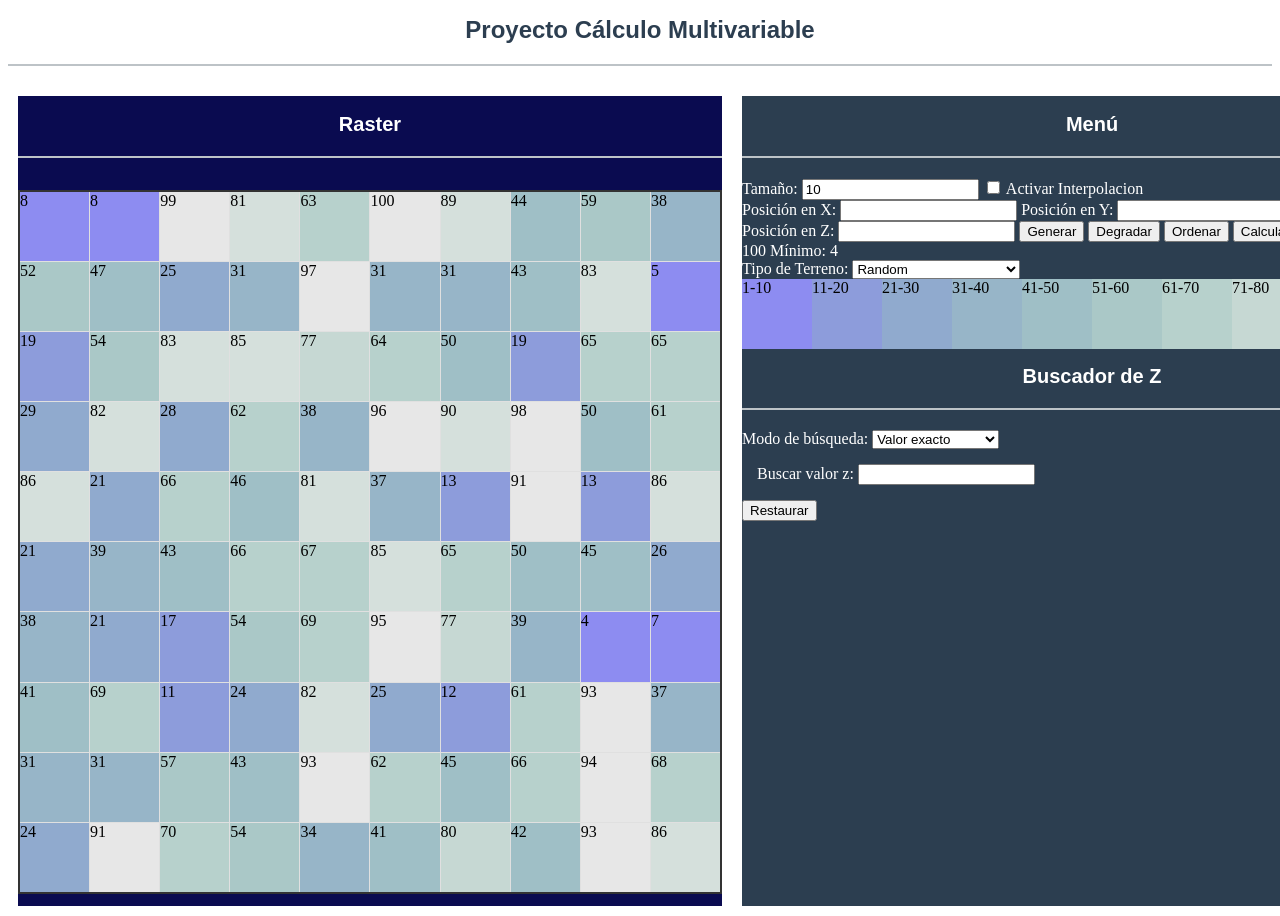
==== CálculoMultivariable/ProyectoV2/index.html @ 4715f2e3 "Proyecto Cálculo Multivariable P2 Adición de las funciones para el uso del gradiente (ríos y parteag" ====
<!DOCTYPE html>
<html lang="en">
<head>
    <meta charset="UTF-8">
    <meta name="viewport" content="width=device-width, initial-scale=1.0">
    <title>Proyecto Cálculo Multivariable</title>
    <link rel="stylesheet" href="styles.css">
</head>
<body>
    <h1>Proyecto Cálculo Multivariable</h1>
    <!-- División para el raster-->
    <div class="divVentana" >
        <!-- Raster-->
        <div class="divRaster">
            <h2>Raster</h2>
            <div id="contenedor-raster"></div>
        </div>
        <!-- Menú-->
        <div class="divMenu">
            <!-- Título -->
            <h2>Menú</h2>
            <!-- Insertar tamaño del raster -->
            <div>
                <label for="raster-tamanio">Tamaño: </label>
                <input type="number" id="raster-tamanio" value="10">
                <label for="interpolacion">
                    <input type="checkbox" id="interpolacion"> Activar Interpolacion
                </label>
            </div>
            <!-- Coordenadas x,y  -->
            <div>
                <label for="positionX">Posición en X: </label>
                <input type="number" id="positionX" >
                <label for="positionY">Posición en Y: </label>
                <input type="number" id="positionY" >
            </div>
            <!-- Coordenada z -->
            <label for="positionZ">Posición en Z: </label>
            <input type="number" id="positionZ">
            <!-- Botón generador del raster -->
            <button id="btn-generar">Generar</button>
            <button id="btn-degradar">Degradar</button>
            <button id="btn-ordenar">Ordenar</button>
            <button id="btn-parteaguas">Calcular Parteaguas</button>
            <!-- Min y maximo del raster -->
            <label id="maximo">Máximo: </label>
            <label id="minimo">Mínimo: </label>
            <!-- Selector de Tipo de Terreno -->
            <div>
                <label for="tipo-terreno">Tipo de Terreno: </label>
                <select id="tipo-terreno">
                    <option value="random" selected>Random</option>
                    <option value="mapa1">Mapa 1 (Valle y Crestas)</option>
                </select>
            </div>
            <!-- Tarjeta de colores -->
            <div id="contenedor-barra"></div>
            <!-- Selector del buscador -->
            <div class="seccion-buscador">
                <h2>Buscador de Z</h2>
                <label for="selector-modo">Modo de búsqueda: </label>
                <select id="selector-modo">
                    <option value="exacto">Valor exacto</option>
                    <option value="rango">Rango de valores</option>
                </select>
                <div id="modo-exacto" class="mostrar">
                    <label for="z-exacta">Buscar valor z: </label>
                    <input type="number" id="z-exacta" >
                </div>
                <div id="modo-rango" class="mostrar ocultar">
                    <label for="z-min">Desde: </label>
                    <input type="number" id="z-min">
                    <label for="z-max">Hasta: </label>
                    <input type="number" id="z-max">
                </div>
                <button id="btn-restaurar">Restaurar</button>
            </div>
        </div>
    </div>
    <script src="scripts/script.js"></script>
</body>
</html>
---- CálculoMultivariable/ProyectoV2/styles.css ----
/*Encabezado para la página*/
html, body{
    height: 100%;
}
h1 {
    font-family: 'Arial';
    font-size: 24px;
    font-weight: bold;
    color: #2c3e50;
    margin-bottom: 20px;
    text-align: center;
    border-bottom: 2px solid #bdc3c7;
    padding-bottom: 20px;
}
h2 {
    font-family: 'Arial';
    font-size: 20px;
    font-weight: bold;
    color: white;
    margin-bottom: 20px;
    text-align: center;
    border-bottom: 2px solid #bdc3c7;
    padding-bottom: 20px;
}
label{
    color: white;
}
#contenedor-raster {
    width: 700px;
    height: 700px;
    background-color: #e0e0e0;
    border: 2px solid #333;
    display: grid;
    gap: 1px;
    margin:auto;
}
#contenedor-raster.con-interpolacion .celda{
    transition: background-color 2s ease-in-out;
}
#contenedor-barra{
    background-color: #ff4081;
    display:grid;
    grid-template-columns: repeat(10, 1fr);
    width:700px;
    height: 70px;
    margin:auto;
}
.divVentana{
    height: 90%;
    display: grid;
    grid-template-columns: 1fr 1fr;
    gap:20px;
    padding :10px;
}
.divRaster{
    display:flex;
    flex-direction: column;
    height: 100%;
    background-color: #0a0b50;
}
.divMenu{
    height: 100%;
    background-color: #2c3e50;
    align-items: center;
    justify-content: center;
}
.celda {
    background-color: #ffffff;
    transition: background-color 0.2s;
    cursor: pointer;
}
.celda:hover{
            background-color: #0d0e0f;
}
.celda.seleccionada{
    outline: 3px solid #ff4081; /* Usamos outline para no alterar el tamaño del grid */
    outline-offset: -3px;
    z-index: 10; /* Asegura que el borde se vea por encima de las demás celdas */
}
.ocultar{
    display:none !important;
}
.mostrar{
    margin: 15px;
}
.busqueda-encontrada{
    outline: 3px solid #00e5ff;

    outline-offset: -3px;
    z-index: 5;
}
.parteaguas {
    background-color: #9c27b0 !important; /* Color morado solicitado */
    outline: 2px solid #ffffff;
    z-index: 6;
}
/* Estilo para los ríos (cauce en rojo) */
.cauce-rojo {
    background-color: #ff1744 !important;
    color: #fff;
    font-weight: bold;
    z-index: 4;
}

/* Estilo para el parteaguas de la cuenca seleccionado (contorno amarillo) */
.parteaguas-amarillo {
    outline: 3px solid #ffea00 !important; /* Contorno amarillo brillante */
    outline-offset: -3px;
    z-index: 8;
}

/* Estilo opcional para sombrear el interior de la cuenca seleccionada */
.celda-cuenca {
    background-color: rgba(255, 235, 59, 0.25) !important; /* Tono translúcido amarillo */
}
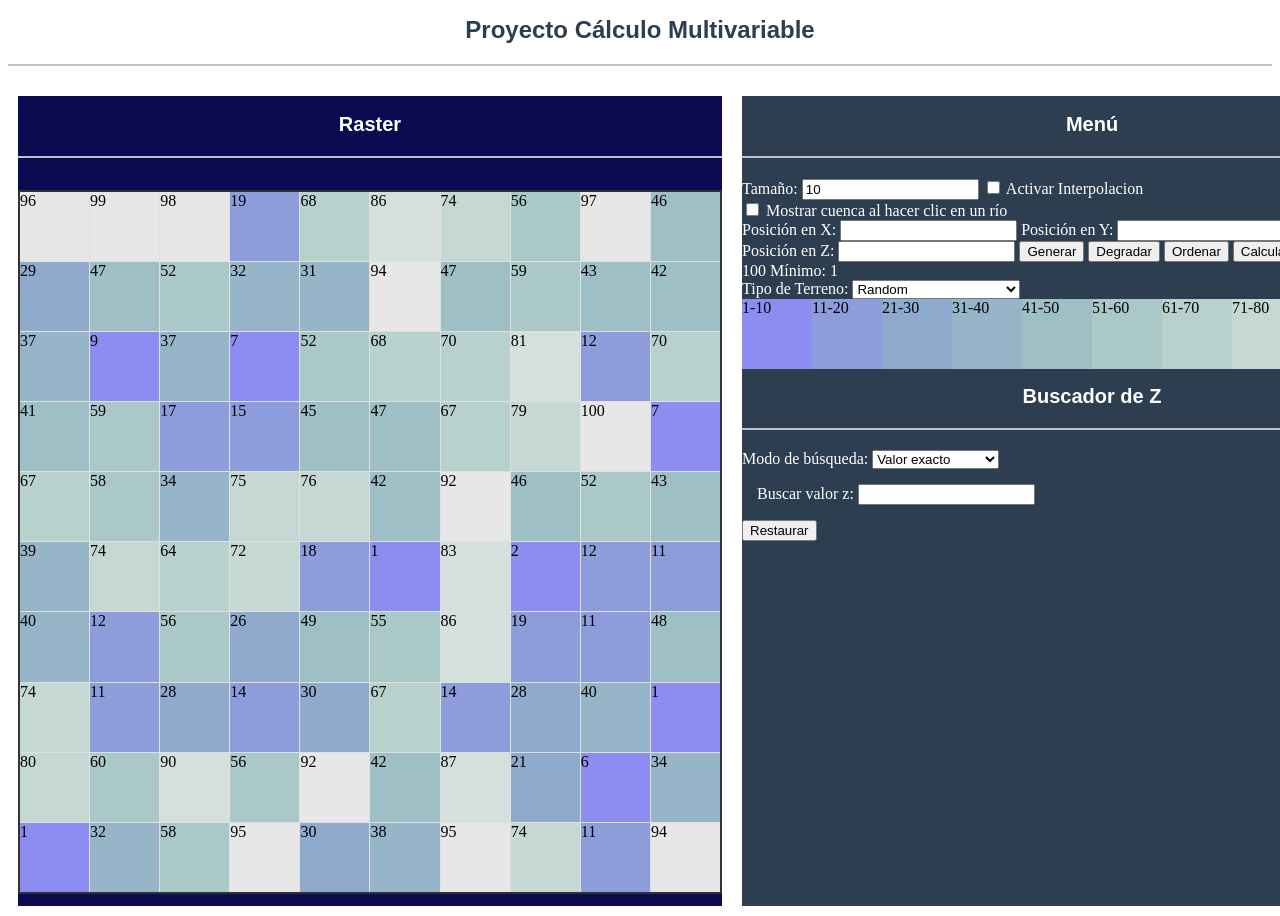
==== commit f4068f0e: "Versiones de Proyecto de Cálculo" ====
--- a/CálculoMultivariable/ProyectoV2/index.html
+++ b/CálculoMultivariable/ProyectoV2/index.html
@@ -25,6 +25,11 @@
                 <input type="number" id="raster-tamanio" value="10">
                 <label for="interpolacion">
                     <input type="checkbox" id="interpolacion"> Activar Interpolacion
+                </label>
+            </div>
+            <div>
+                <label for="cuenca-por-clic">
+                    <input type="checkbox" id="cuenca-por-clic"> Mostrar cuenca al hacer clic en un río
                 </label>
             </div>
             <!-- Coordenadas x,y  -->
--- a/CálculoMultivariable/ProyectoV2/styles.css
+++ b/CálculoMultivariable/ProyectoV2/styles.css
@@ -109,6 +109,11 @@
     z-index: 8;
 }
 
+/* Superficie de la cuenca principal (botón "Calcular Parteaguas"): morado translúcido */
+.celda-cuenca-morada {
+    background-color: rgba(156, 39, 176, 0.35) !important;
+}
+
 /* Estilo opcional para sombrear el interior de la cuenca seleccionada */
 .celda-cuenca {
     background-color: rgba(255, 235, 59, 0.25) !important; /* Tono translúcido amarillo */
